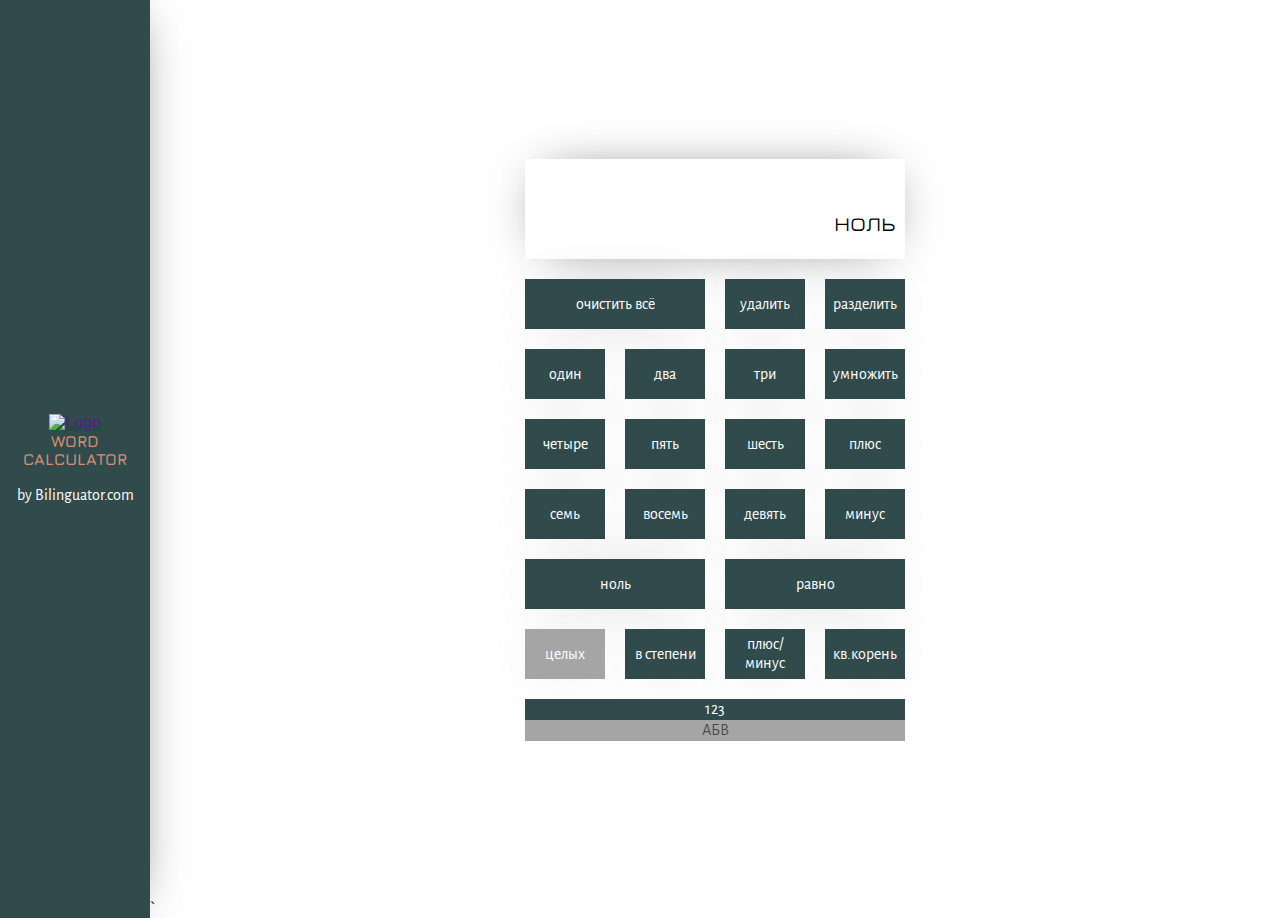
==== rus.html @ b9ccbb5c "Add all files of the project" ====
<!DOCTYPE html>
<html lang="en">
    <head>
        <title>Calculator</title>
        <meta name="viewport" content="width=device-width, initial-scale=1">
        <meta http-equiv="X-UA-Compatible" content="IE=edge" />
	    <meta http-equiv="Content-Type" content="text/html; charset=utf-8" />
        <link rel="stylesheet" type="text/css" href="style-rus.css" />
        <script src="scripts/rus.js" defer></script>
        <link href="https://fonts.googleapis.com/css2?family=Jura:wght@700&display=swap" rel="stylesheet">
        <link href="https://fonts.googleapis.com/css2?family=Alegreya+Sans&display=swap" rel="stylesheet">
    </head>
    <body>
        <aside>
            <div class="logo-div">
                <a href=""><img src="assets/logo.png" alt="Logo" id="logo"></a>
                <a class="h1Link" href=""><h1>Word Calculator</h1></a>
                <br />
                <a class="byLink" href="http://bilinguator.com"><p class="by">by Bilinguator.com</p></a>
            </div>
        </aside>
        <main>
            <div class="calculator-grid">
                <div class="output">
                    <div data-previous-operand class="previous-operand"></div>
                    <div data-current-operand class="current-operand">ноль</div>
                </div>
                <button data-all-clear class="span-two">очистить всё</button>
                <button data-delete>удалить</button>
                <button data-operation>разделить</button>
                <button data-number class="number">один</button>
                <button data-number class="number">два</button>
                <button data-number class="number">три</button>
                <button data-operation>умножить</button>
                <button data-number class="number">четыре</button>
                <button data-number class="number">пять</button>
                <button data-number class="number">шесть</button>
                <button data-operation>плюс</button>
                <button data-number class="number">семь</button>
                <button data-number class="number">восемь</button>
                <button data-number class="number">девять</button>
                <button data-operation>минус</button>
                <button data-number class="span-two">ноль</button>
                <button data-equals class="span-two">равно</button>
                <button data-number id="decimalsButton">целых</button>
                <button data-operation>в степени</button>
                <button data-plus-minus>плюс/минус</button>
                <button data-sqrt>кв.корень</button>
                <div id="chooseVariant" class="span-two">
                    <a id="link" href="index.html" title="К числовой версии"><button action="index.html" id="passiveButton">123</button></a>
                    <button id="activeButton">АБВ</button>
                </div>
            </div>
    `</ь>
    </body>
</html>
---- style-rus.css ----
html, body, div, span, applet, object, iframe,
h1, h2, h3, h4, h5, h6, p, blockquote, pre,
a, abbr, acronym, address, big, cite, code,
del, dfn, em, img, ins, kbd, q, s, samp,
small, strike, strong, sub, sup, tt, var,
b, u, i, center,
dl, dt, dd, ol, ul, li,
fieldset, form, label, legend,
table, caption, tbody, tfoot, thead, tr, th, td,
article, aside, canvas, details, embed, 
figure, figcaption, footer, header, hgroup, 
menu, nav, output, ruby, section, summary,
time, mark, audio, video {
	margin: 0;
	padding: 0;
	border: 0;
	font-size: 100%;
	font: inherit;
    vertical-align: baseline;
    font-family: 'Roboto', Helvetica, sans-serif;
}

*, *::before, *::after {
    box-sizing: border-box;
    font-family: 'Segoe UI', Tahoma, Geneva, Verdana, sans-serif;
}

body {
    display: flex;
    background: url("assets/main-bg.png");
    background-size: cover;
    justify-content: space-between;
}

main {
    flex-grow: 1;
}

aside {
    -webkit-box-shadow: 0px 0px 53px -22px rgba(0,0,0,0.75);
    -moz-box-shadow: 0px 0px 53px -22px rgba(0,0,0,0.75);
    box-shadow: 0px 0px 53px -22px rgba(0,0,0,0.75);
    background: rgba(49, 74, 76, 1);
    width: 150px;
    display: flex;
    justify-content: center;
    align-items: center;
    background-size: cover;
}

.logo-div {
    text-align: center;
}

h1 {
    text-transform: uppercase;
    font-weight: bold;
    color: rgb(212, 144, 114);
    font-family: 'Jura', sans-serif;
}

.by {
    font-family: 'Alegreya Sans', sans-serif;
    font-size: 1rem;
}

.byLink {
    text-decoration: none;
    color: #FFF;
}

.h1Link {
    text-decoration: none;
}

.logo-div > p {
    color: #FFF;
}

#logo {
    width: 80%;
}

.calculator-grid {
    display: grid;
    justify-content: center;
    align-content: center;
    min-height: 100vh;
    grid-template-columns: repeat(4, 100px);
    grid-template-rows: minmax(120px, auto) repeat(6, 70px);
    margin: auto;
}

.calculator-grid > button {
    -webkit-box-shadow: 0px 0px 53px -22px rgba(0,0,0,0.75);
    -moz-box-shadow: 0px 0px 53px -22px rgba(0,0,0,0.75);
    box-shadow: 0px 0px 53px -22px rgba(0,0,0,0.75);
    cursor: pointer;
    font-size: 1.0rem;
    border: none;
    outline: none;
    background: rgba(49, 74, 76, 1);
    color: #FFF;
    margin: 10px;
    font-family: 'Alegreya Sans', sans-serif;
}

.calculator-grid > button:hover, #passiveButton:hover {
    color: rgb(255, 77, 0);
    background-color:rgb(19, 28, 29);
}

.span-two {
    grid-column: span 2;
}

#activeButton, #passiveButton {
    font-size: 1.0rem;
}

#activeButton, #decimalsButton {
    font-family: 'Alegreya Sans', sans-serif;
    background: grey;
    opacity: 0.7;
}

#decimalsButton {
    cursor: auto;
}

#decimalsButton:hover {
    color: #FFF;
}

#passiveButton {
    font-family: 'Alegreya Sans', sans-serif;
    background: rgba(49, 74, 76, 1);
    color: white;
    width: 100%;
    border: none;
}

#passiveButton:hover {
    cursor: pointer;
    background-color:rgb(19, 28, 29);
}

.output {
    -webkit-box-shadow: 0px 0px 53px -22px rgba(0,0,0,0.75);
    -moz-box-shadow: 0px 0px 53px -22px rgba(0,0,0,0.75);
    box-shadow: 0px 0px 53px -22px rgba(0,0,0,0.75);
    grid-column: 1 / -1;
    background: rgba(255, 255, 255, .75);
    display: flex;
    align-items: flex-end;
    justify-content: space-around;
    flex-direction: column;
    padding: 10px;
    word-wrap: normal;
    word-break: normal;
    margin: 10px;
}

.output .previous-operand {
    color: rgba(0, 0, 0, .75);
    font-size: 0.7rem;
    font-family: 'Jura', sans-serif;
}

.output .current-operand {
    color: #000;
    font-size: 1.7rem;
    font-family: 'Jura', sans-serif;
}

.numberButton, #zero {
    background: red;
}

#chooseVariant {
    display: flex;
    flex-direction: column;
    grid-column: span 4;
    margin: 10px;
}

#chooseVariant > button {
    border: none;
}

@media (max-width: 800px) {
    body {
        flex-direction: column;
    }
    aside {
        width: 100%;
        height: 180px;
    }
    #logo {
        height: 100px;
        width: 114px;
    }
    .calculator-grid {
        width: 100%;
        grid-template-columns: repeat(4, 115px);
        grid-template-rows: minmax(120px, auto) repeat(6, 75px);
        font-size: 0.5rem;
    }
    .output .previous-operand {
        font-size: 0.5rem;
    }
    .output .current-operand {
        font-size: 0.9rem;
    }
}
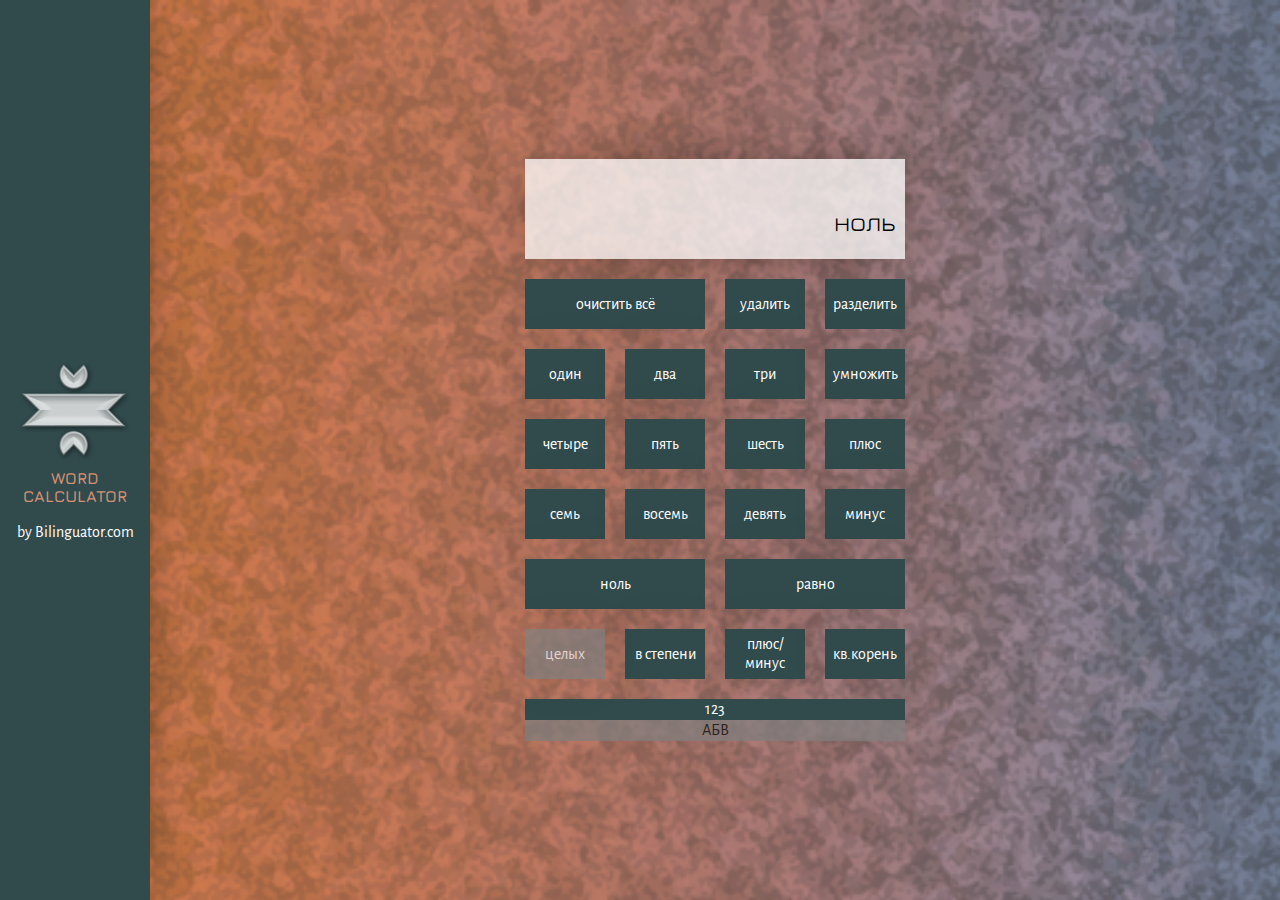
==== commit 3a1600bc: "Delete ` symbol and fix </main> tag" ====
--- a/rus.html
+++ b/rus.html
@@ -51,6 +51,6 @@
                     <button id="activeButton">АБВ</button>
                 </div>
             </div>
-    `</ь>
+    	</main>
     </body>
-</html>+</html>
